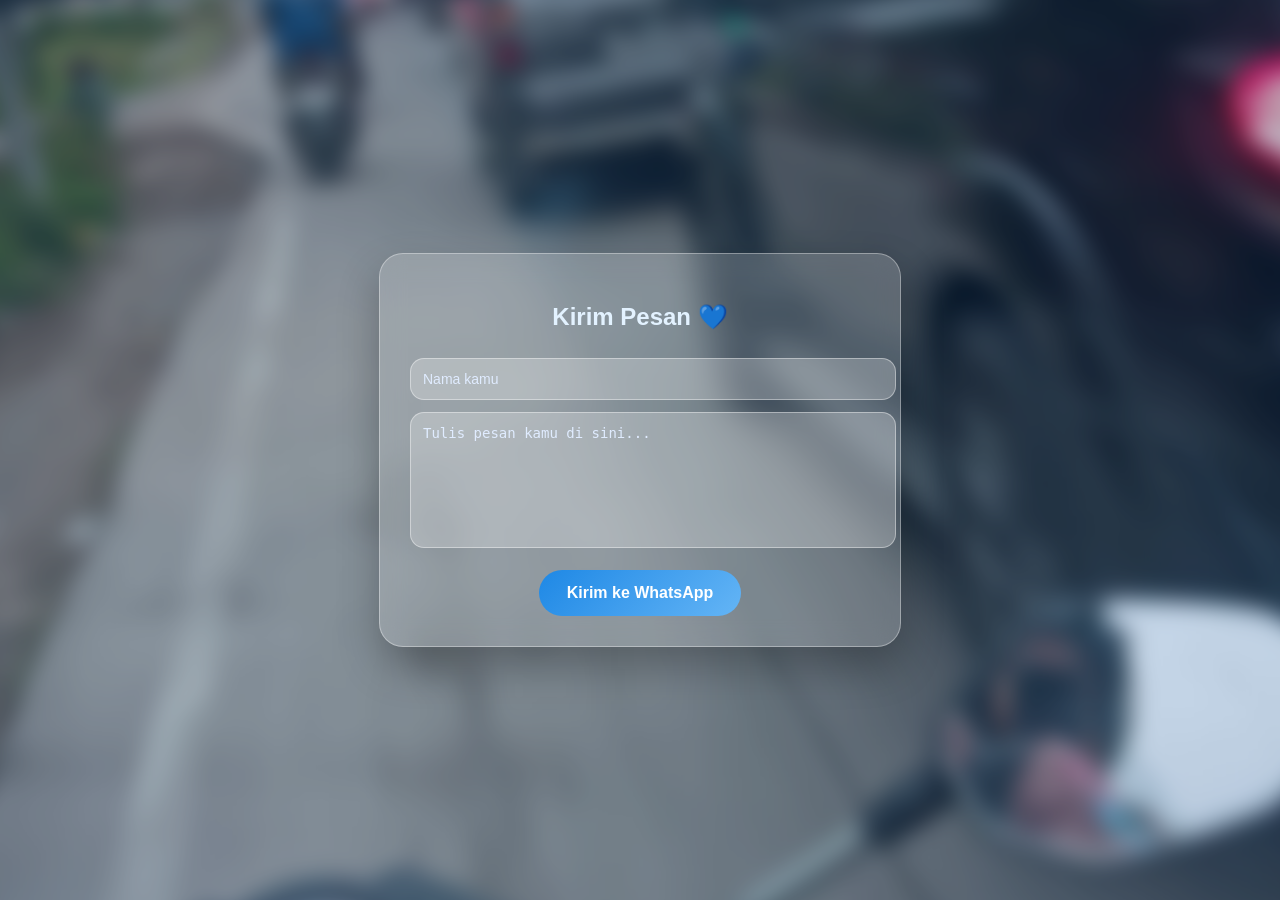
==== pesan.html @ f014d277 "Add files via upload" ====
<!DOCTYPE html>
<html lang="id">
<head>
    <meta charset="UTF-8">
    <title>Kirim Pesan 💙</title>
    <meta name="viewport" content="width=device-width, initial-scale=1">
    <link rel="stylesheet" href="style.css">
</head>
<body class="bg3 center">

<div class="box">
    <h2>Kirim Pesan 💙</h2>

    <input type="text" id="nama" placeholder="Nama kamu">
    <textarea id="pesan" placeholder="Tulis pesan kamu di sini..."></textarea>

    <button onclick="kirimKeWA()">Kirim ke WhatsApp</button>
</div>

<script src="script.js"></script>
</body>
</html>
---- style.css ----
/* RESET */
body {
    margin: 0;
    font-family: "Segoe UI", Arial, sans-serif;
    color: #0a2540;
}

/* ===== BACKGROUND FOTO + BLUR ===== */
body::before {
    content: "";
    position: fixed;
    inset: 0;
    background-position: center;
    background-size: cover;
    background-repeat: no-repeat;
    filter: blur(10px);
    transform: scale(1.1);
    z-index: -2;
}

body::after {
    content: "";
    position: fixed;
    inset: 0;
    background: rgba(20, 90, 160, 0.25);
    z-index: -1;
}

/* ===== BACKGROUND PER HALAMAN ===== */
.bg1::before { background-image: url("poto1.jpeg"); }
.bg2::before { background-image: url("poto2.jpeg"); }
.bg3::before { background-image: url("poto3.jpeg"); }

/* ===== CENTER ===== */
.center {
    min-height: 100vh;
    display: flex;
    justify-content: center;
    align-items: center;
}

/* ===== GLASS BOX ===== */
.box {
    width: 90%;
    max-width: 460px;
    padding: 30px;
    border-radius: 24px;

    background: rgba(255, 255, 255, 0.18);
    backdrop-filter: blur(12px);
    -webkit-backdrop-filter: blur(12px);

    border: 1px solid rgba(255, 255, 255, 0.35);
    box-shadow: 0 20px 40px rgba(0, 0, 0, 0.25);

    text-align: center;
}

/* ===== TEXT ===== */
h1, h2 {
    color: #e3f2ff;
    margin-bottom: 15px;
}

p {
    color: #f1f7ff;
    line-height: 1.7;
    white-space: pre-line;
    font-size: 15px;
}

/* ===== FORM ===== */
input, textarea {
    width: 100%;
    margin-top: 12px;
    padding: 12px;
    border-radius: 14px;

    background: rgba(255, 255, 255, 0.25);
    border: 1px solid rgba(255, 255, 255, 0.4);

    color: #0a2540;
    font-size: 14px;
}

input::placeholder,
textarea::placeholder {
    color: #e0ecff;
}

textarea {
    height: 110px;
    resize: none;
}

/* ===== BUTTON ===== */
button {
    margin-top: 18px;
    padding: 14px 28px;
    border-radius: 30px;
    border: none;

    background: linear-gradient(135deg, #1e88e5, #64b5f6);
    color: white;

    font-size: 16px;
    font-weight: 600;
    cursor: pointer;

    transition: transform 0.2s ease, box-shadow 0.2s ease;
}

button:hover {
    transform: translateY(-2px);
    box-shadow: 0 12px 25px rgba(30, 136, 229, 0.6);
}
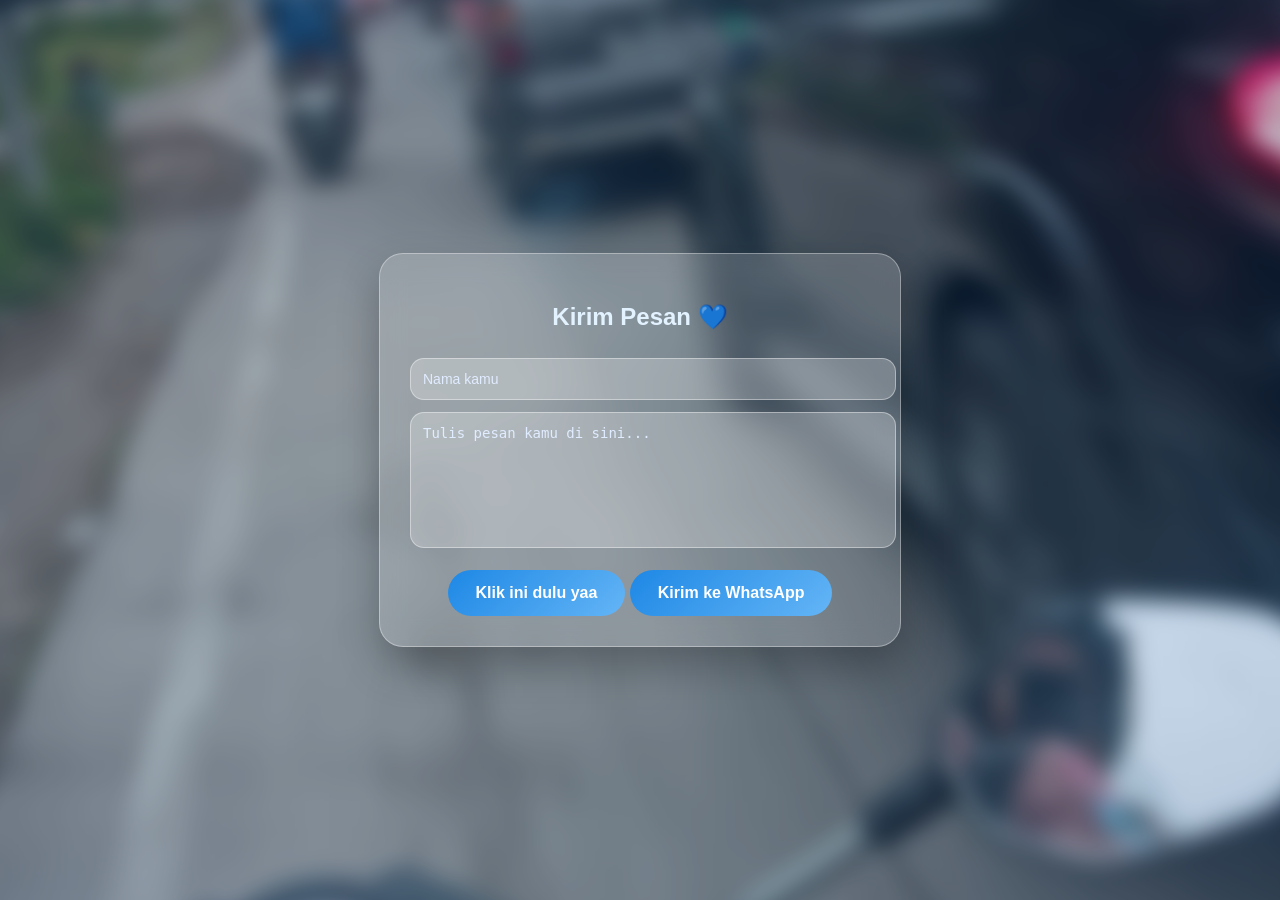
==== commit 05509999: "pesan.html" ====
--- a/pesan.html
+++ b/pesan.html
@@ -13,10 +13,12 @@
 
     <input type="text" id="nama" placeholder="Nama kamu">
     <textarea id="pesan" placeholder="Tulis pesan kamu di sini..."></textarea>
-
+    
+    <button onclick="alert('I Love you my princess my love <b>my bini</b>:v my pcr cintakuuu kiyutkuuu cantikkuuuu sayangkuuuuuuuuuuu, dah kirim lah ehehehe :>💙')">Klik ini dulu yaa</button>
     <button onclick="kirimKeWA()">Kirim ke WhatsApp</button>
 </div>
 
 <script src="script.js"></script>
 </body>
 </html>
+
